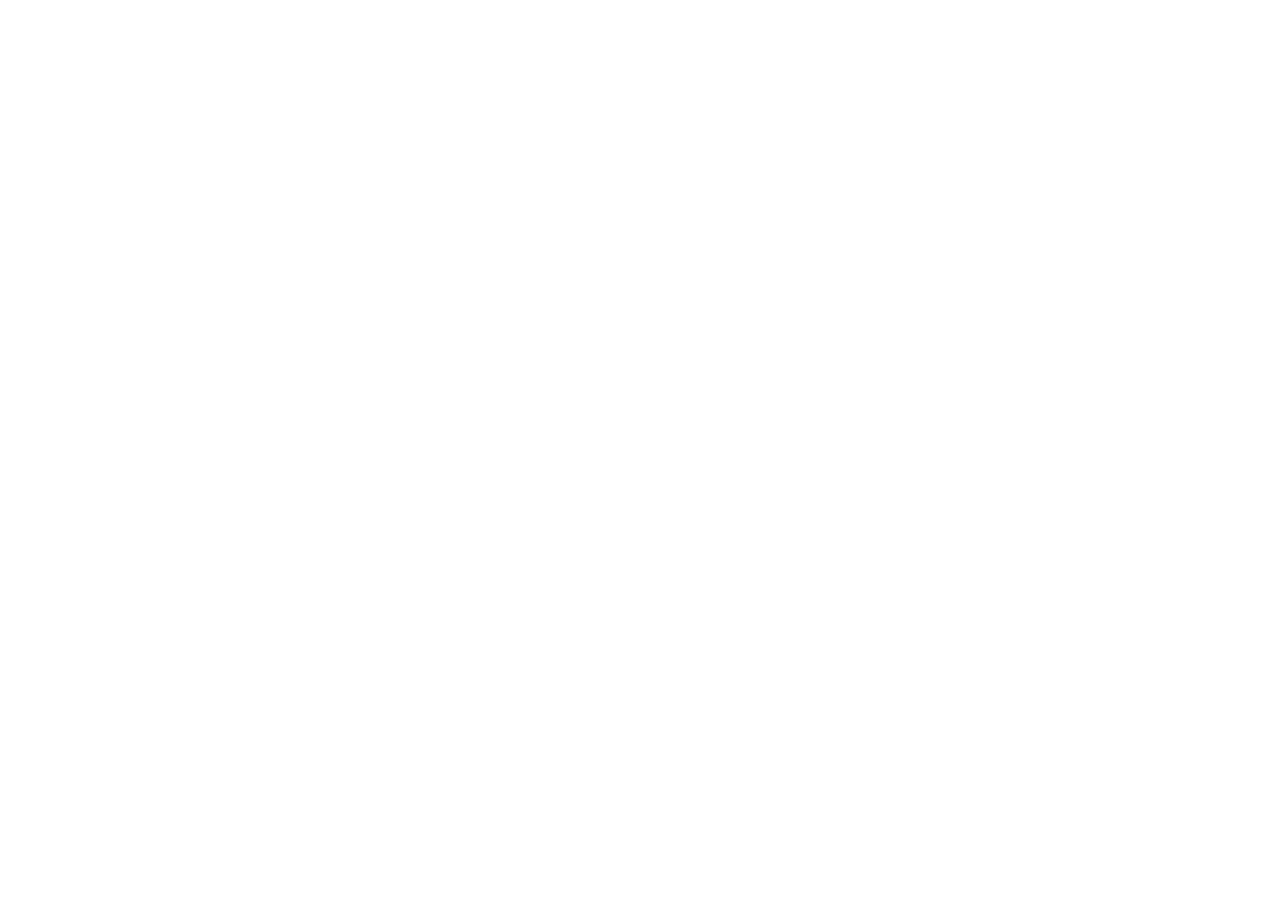
==== V2/Profolio/index.html @ 61897d06 "initialized git repostitory" ====
<!DOCTYPE html>
<html lang="en">
<head>
    <meta charset="UTF-8">
    <meta http-equiv="X-UA-Compatible" content="IE=edge">
    <meta name="viewport" content="width=device-width, initial-scale=1.0">
    <title>Document</title>
</head>
<body>
    
</body>
</html>
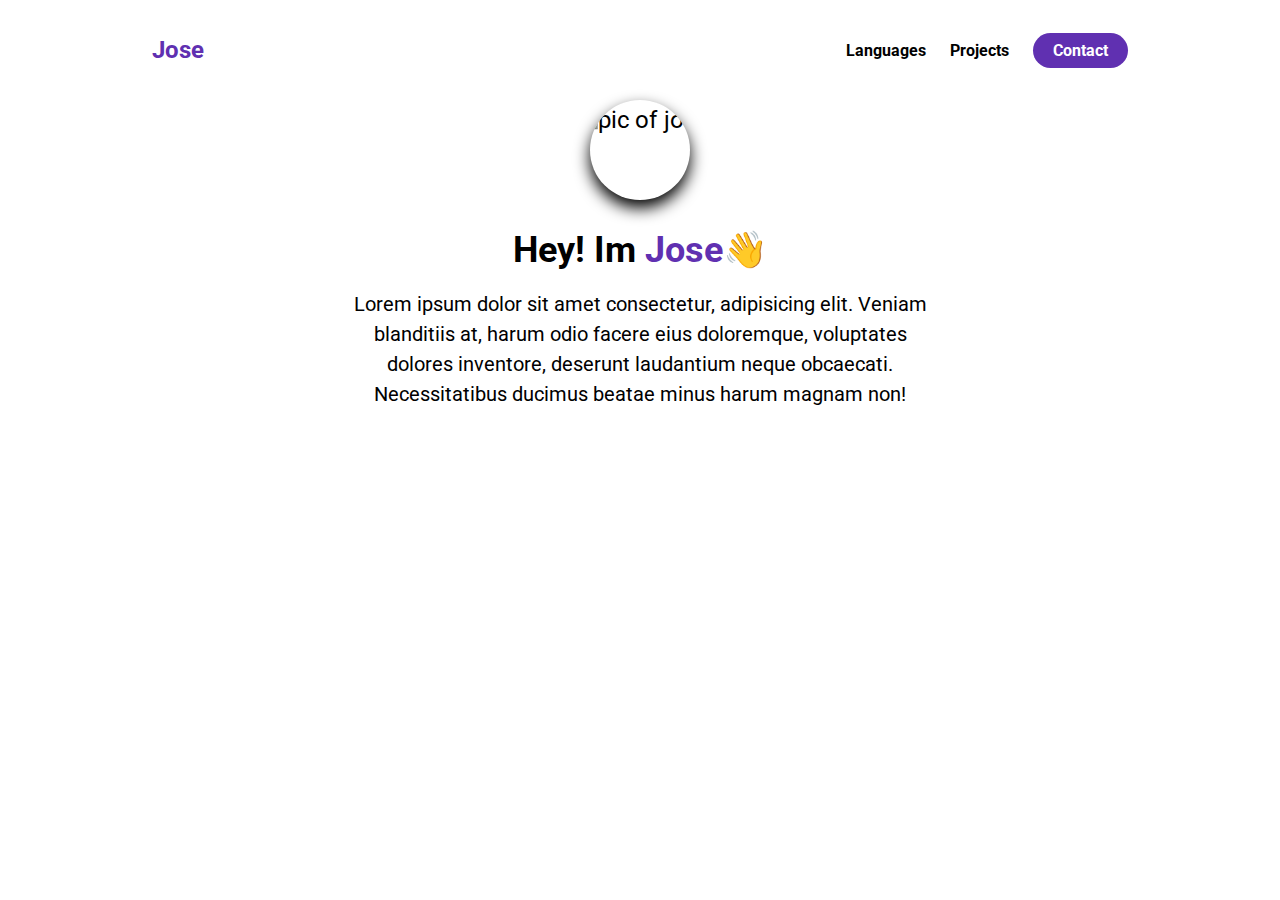
==== commit 70289497: "emphasise the name" ====
--- a/V2/Profolio/index.html
+++ b/V2/Profolio/index.html
@@ -1,12 +1,75 @@
 <!DOCTYPE html>
 <html lang="en">
-<head>
-    <meta charset="UTF-8">
-    <meta http-equiv="X-UA-Compatible" content="IE=edge">
-    <meta name="viewport" content="width=device-width, initial-scale=1.0">
+  <head>
+    <meta charset="UTF-8" />
+    <meta http-equiv="X-UA-Compatible" content="IE=edge" />
+    <meta name="viewport" content="width=device-width, initial-scale=1.0" />
     <title>Document</title>
-</head>
-<body>
-    
-</body>
-</html>+    <link rel="stylesheet" href="style.css" />
+    <script src="http://kit.fontawesome.com/c8e4d183c2.js" crossorigin="anonymous"></script>
+  </head>
+  <body>
+    <section id="about-me">
+      <nav>
+        <div class="personal__logo">Jose</div>
+        <ul class="nav__link--list">
+          <li>
+            <a
+              href=""
+              class="nav__link--anchor link__hover-effect link__hover-effect--blank"
+              >Languages</a
+            >
+          </li>
+          <li>
+            <a
+              href=""
+              class="nav__link--anchor link__hover-effect link__hover-effect--blank"
+              >Projects</a
+            >
+          </li>
+          <li>
+            <a href="" class="nav__link--anchor nav__link--anchor-primary"
+              >Contact</a
+            >
+          </li>
+        </ul>
+      </nav>
+      <div class="flex flex-1">
+        <div class="about-me__info row">
+          <div class="about-me__info--container">
+            <figure class="about-me__picture--mask">
+              <img
+                src=""
+                class="about-me__picture"
+                alt="pic of jose"
+              />
+            </figure>
+            <h1 class="about-me__info--title">
+              Hey! Im <span class="text-purple"> Jose</span>👋
+            </h1>
+            <p class="about-me__info--para">
+              Lorem ipsum dolor sit amet consectetur, adipisicing elit. Veniam
+              blanditiis at, harum odio facere eius doloremque, voluptates
+              dolores inventore, deserunt laudantium neque obcaecati.
+              Necessitatibus ducimus beatae minus harum magnam non!
+            </p>
+            <div class="about-me__links">
+            <a href="" class="about-me__link">
+              <i class="fab fa-github"></i>
+            </a>
+            <a href="" class="about-me__link">
+              <i class="fab fa-instagram"></i>
+            </a> 
+            <a href="" class="about-me__link">
+             <i class="fab fa-twitter"></i>
+            </a>
+            <a href="" class="about-me__link">
+              <i class="fab fa-youtube"></i>
+            </a>  
+            </div>
+          </div>
+        </div>
+      </div>
+    </section>
+  </body>
+</html>
--- a/V2/Profolio/style.css
+++ b/V2/Profolio/style.css
@@ -0,0 +1,154 @@
+@import url("https://fonts.googleapis.com/css2?family=Roboto:ital,wght@0,100;0,300;0,400;0,500;0,700;0,900;1,100;1,300;1,400;1,500;1,700;1,900&display=swap");
+
+* {
+  font-family: "Roboto", sans-serif;
+  padding: 0;
+  margin: 0;
+  box-sizing: border-box;
+}
+
+h1,
+h2,
+h3,
+h4,
+h5,
+h6,
+span {
+  color: black;
+  text-align: center;
+  line-height: 1.25;
+}
+
+h1{
+  font-size: 36px;
+}
+
+
+p {
+  line-height: 1.5;
+  font-size: 16px;
+}
+
+li {
+  list-style-type: none;
+}
+
+.flex {
+  display: flex;
+}
+
+.flex-1 {
+  flex: 1;
+}
+
+.row {
+  width: 100%;
+  max-width: 800px;
+  margin: 0 auto;
+}
+
+.text-purple{
+  color: #6030b1;
+}
+
+
+/*
+
+nav 
+
+*/
+
+nav {
+  height: 100px;
+  width: 100%;
+  max-width: 1000px;
+  margin: 0 auto;
+  display: flex;
+  justify-content: space-between;
+  align-items: center;
+}
+
+.nav__link--list {
+  display: flex;
+}
+
+.nav__link--anchor {
+  margin: 0 12px;
+  color: black;
+  text-decoration: none;
+  font-weight: 700;
+}
+
+.nav__link--anchor-primary {
+  background-color: #6030b1;
+  padding: 8px 20px;
+  border-radius: 50px;
+  color: white;
+  transition: all 300ms ease;
+}
+
+.nav__link--anchor-primary:hover {
+  background-color: #5d3eff;
+}
+
+.personal__logo {
+  font-size: 24px;
+  color: #6030b1;
+  margin: 0 12px;
+  font-weight: bold;
+}
+
+
+
+/*
+ABOUT ME
+*/
+
+#about-me {
+  min-height: 100vh;
+  display: flex;
+  flex-direction: column;
+}
+
+.about-me__info--container {
+  display: flex;
+  flex-direction: column;
+  align-items: center;
+  max-width: 600px;
+  margin: 0 auto;
+  text-align: center;
+}
+
+.about-me__picture--mask {
+  height: 100px;
+  width: 100px;
+  border-radius: 50%;
+  overflow: hidden;
+  box-shadow: 0 8px 16px rgba(0,0,0,1);
+  margin-bottom: 28px;
+}
+
+.about-me__picture {
+  width: 100%;
+  transform: scale(1.5);
+  padding-top: 8px;
+}
+
+.about-me__info--title{
+  margin-bottom: 16px;
+}
+
+
+.about-me__info--para{
+  font-size: 20px;
+  margin-bottom: 28px;
+}
+
+.about-me__link{
+  font-size: 20px;
+  text-decoration: none;
+  color: black;
+  padding: 0 16px;
+  margin: 0 auto;
+
+}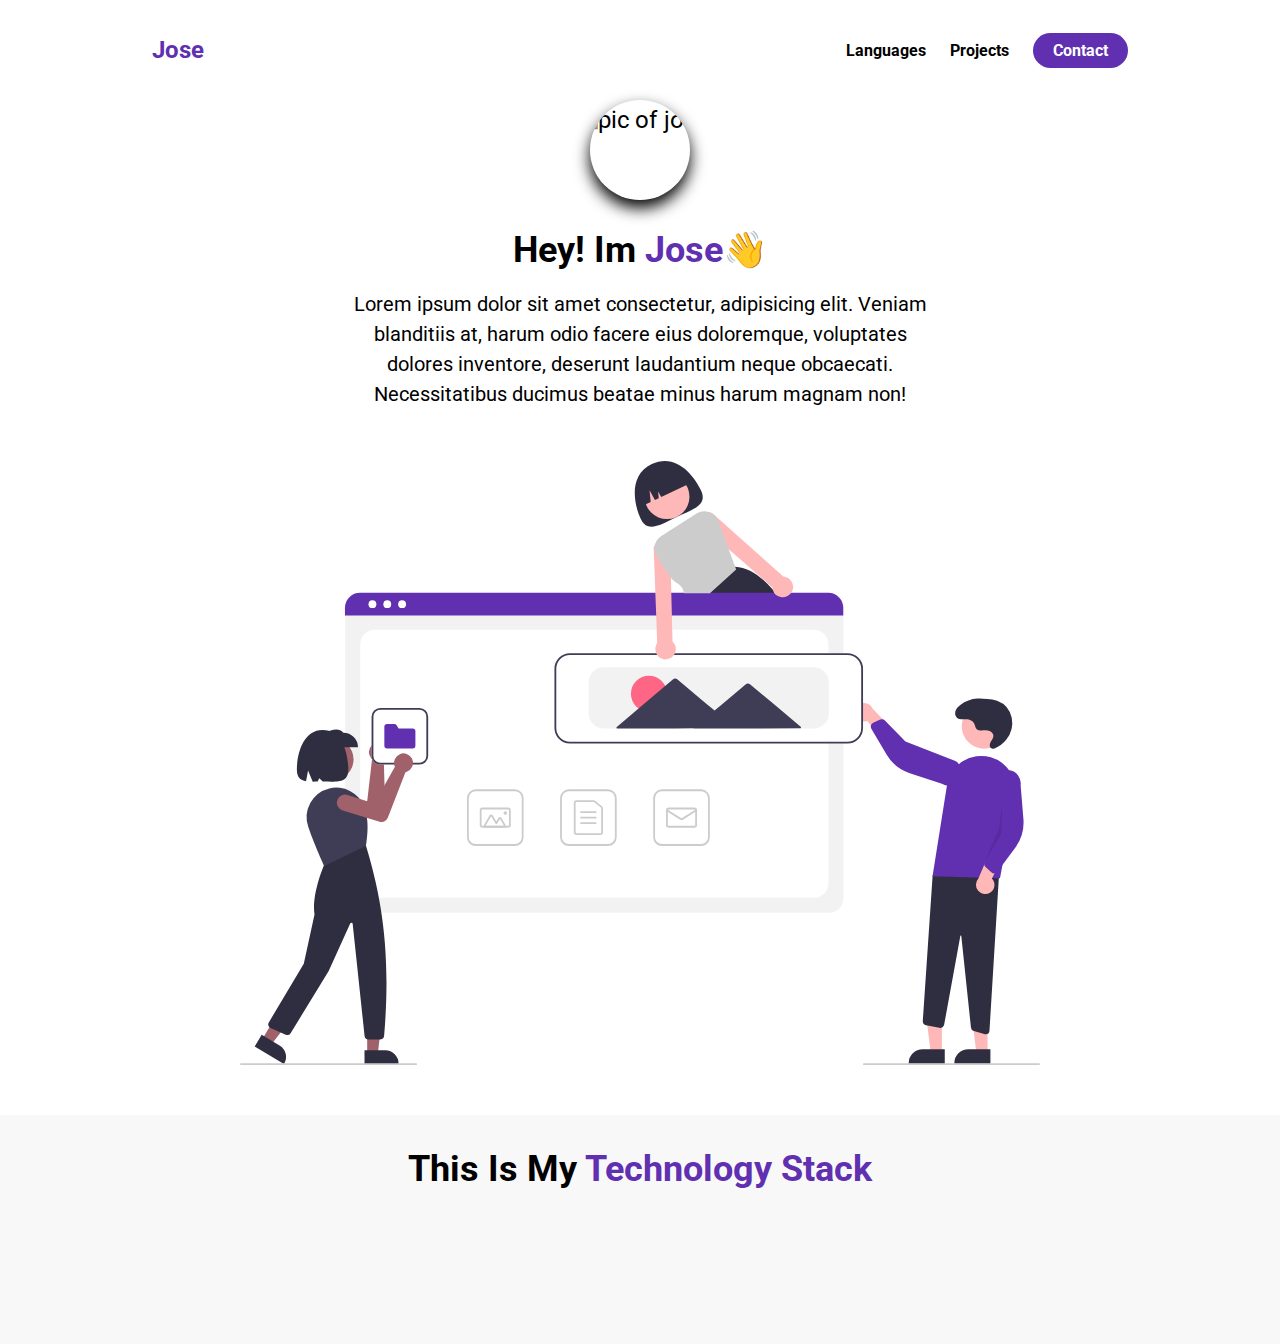
==== commit d2782d7e: "emphasise the name" ====
--- a/V2/Profolio/index.html
+++ b/V2/Profolio/index.html
@@ -6,7 +6,10 @@
     <meta name="viewport" content="width=device-width, initial-scale=1.0" />
     <title>Document</title>
     <link rel="stylesheet" href="style.css" />
-    <script src="http://kit.fontawesome.com/c8e4d183c2.js" crossorigin="anonymous"></script>
+    <script
+      src="http://kit.fontawesome.com/c8e4d183c2.js"
+      crossorigin="anonymous"
+    ></script>
   </head>
   <body>
     <section id="about-me">
@@ -38,11 +41,7 @@
         <div class="about-me__info row">
           <div class="about-me__info--container">
             <figure class="about-me__picture--mask">
-              <img
-                src=""
-                class="about-me__picture"
-                alt="pic of jose"
-              />
+              <img src="" class="about-me__picture" alt="pic of  jose" />
             </figure>
             <h1 class="about-me__info--title">
               Hey! Im <span class="text-purple"> Jose</span>👋
@@ -54,18 +53,108 @@
               Necessitatibus ducimus beatae minus harum magnam non!
             </p>
             <div class="about-me__links">
-            <a href="" class="about-me__link">
-              <i class="fab fa-github"></i>
-            </a>
-            <a href="" class="about-me__link">
-              <i class="fab fa-instagram"></i>
-            </a> 
-            <a href="" class="about-me__link">
-             <i class="fab fa-twitter"></i>
-            </a>
-            <a href="" class="about-me__link">
-              <i class="fab fa-youtube"></i>
-            </a>  
+              <a href="" class="about-me__link">
+                <i class="fab fa-github"></i>
+              </a>
+              <a href="" class="about-me__link">
+                <i class="fab fa-instagram"></i>
+              </a>
+              <a href="" class="about-me__link">
+                <i class="fab fa-twitter"></i>
+              </a>
+              <a href="" class="about-me__link">
+                <i class="fab fa-youtube"></i>
+              </a>
+            </div>
+          </div>
+          <figure class="about-me__img--container">
+            <img
+              src="./assets/undraw_websites.svg"
+              class="about-me__img"
+              alt=""
+            />
+          </figure>
+        </div>
+      </div>
+    </section>
+    <section id="languages">
+      <div class="container">
+        <div class="row">
+          <h1 class="section__title">
+            This Is My <span class="text-purple">Technology Stack</span>
+          </h1>
+          <div class="language__list">
+            <div class="language">
+              <figure class="language__img--wrapper">
+                <img
+                  src="https://upload.wikimedia.org/wikipedia/commons/thumb/6/61/HTML5_logo_and_wordmark.svg/2048px-HTML5_logo_and_wordmark.svg.png"
+                  alt=""
+                  class="language__img"
+                />
+              </figure>
+            </div>
+            <div class="language">
+              <figure class="language__img--wrapper">
+                <img
+                  src="https://upload.wikimedia.org/wikipedia/commons/thumb/6/61/HTML5_logo_and_wordmark.svg/2048px-HTML5_logo_and_wordmark.svg.png"
+                  alt=""
+                  class="language__img"
+                />
+              </figure>
+            </div>
+            <div class="language">
+              <figure class="language__img--wrapper">
+                <img
+                  src="https://upload.wikimedia.org/wikipedia/commons/thumb/6/61/HTML5_logo_and_wordmark.svg/2048px-HTML5_logo_and_wordmark.svg.png"
+                  alt=""
+                  class="language__img"
+                />
+              </figure>
+            </div>
+            <div class="language">
+              <figure class="language__img--wrapper">
+                <img
+                  src="https://upload.wikimedia.org/wikipedia/commons/thumb/6/61/HTML5_logo_and_wordmark.svg/2048px-HTML5_logo_and_wordmark.svg.png"
+                  alt=""
+                  class="language__img"
+                />
+              </figure>
+            </div>
+            <div class="language">
+              <figure class="language__img--wrapper">
+                <img
+                  src="https://upload.wikimedia.org/wikipedia/commons/thumb/6/61/HTML5_logo_and_wordmark.svg/2048px-HTML5_logo_and_wordmark.svg.png"
+                  alt=""
+                  class="language__img"
+                />
+              </figure>
+            </div>
+            <div class="language">
+              <figure class="language__img--wrapper">
+                <img
+                  src="https://upload.wikimedia.org/wikipedia/commons/thumb/6/61/HTML5_logo_and_wordmark.svg/2048px-HTML5_logo_and_wordmark.svg.png"
+                  alt=""
+                  class="language__img"
+                />
+              </figure>
+            </div>
+            <div class="language">
+              <figure class="language__img--wrapper">
+                <img
+                  src="https://upload.wikimedia.org/wikipedia/commons/thumb/6/61/HTML5_logo_and_wordmark.svg/2048px-HTML5_logo_and_wordmark.svg.png"
+                  alt=""
+                  class="language__img"
+                />
+              </figure>
+            </div>
+            <div class="language">
+              <figure class="language__img--wrapper">
+                <img
+                  src="https://upload.wikimedia.org/wikipedia/commons/thumb/6/61/HTML5_logo_and_wordmark.svg/2048px-HTML5_logo_and_wordmark.svg.png"
+                  alt=""
+                  class="language__img"
+                />
+              </figure>
             </div>
           </div>
         </div>
--- a/V2/Profolio/style.css
+++ b/V2/Profolio/style.css
@@ -19,10 +19,9 @@
   line-height: 1.25;
 }
 
-h1{
+h1 {
   font-size: 36px;
 }
-
 
 p {
   line-height: 1.5;
@@ -47,11 +46,19 @@
   margin: 0 auto;
 }
 
-.text-purple{
+.text-purple {
   color: #6030b1;
 }
 
-
+section:nth-child(even) {
+  background-color: #f8f8f8;
+  margin-top: 50px;
+  padding: 32px;
+}
+
+.section__title{
+  margin-bottom: 20px;
+}
 /*
 
 nav 
@@ -98,14 +105,17 @@
   font-weight: bold;
 }
 
-
-
 /*
 ABOUT ME
 */
 
 #about-me {
   min-height: 100vh;
+  display: flex;
+  flex-direction: column;
+}
+
+.about-me__info {
   display: flex;
   flex-direction: column;
 }
@@ -124,7 +134,7 @@
   width: 100px;
   border-radius: 50%;
   overflow: hidden;
-  box-shadow: 0 8px 16px rgba(0,0,0,1);
+  box-shadow: 0 8px 16px rgba(0, 0, 0, 1);
   margin-bottom: 28px;
 }
 
@@ -134,21 +144,65 @@
   padding-top: 8px;
 }
 
-.about-me__info--title{
+.about-me__info--title {
   margin-bottom: 16px;
 }
 
-
-.about-me__info--para{
+.about-me__info--para {
   font-size: 20px;
   margin-bottom: 28px;
 }
 
-.about-me__link{
+.about-me__link {
   font-size: 20px;
   text-decoration: none;
   color: black;
   padding: 0 16px;
-  margin: 0 auto;
-
-}+}
+
+.about-me__img--container {
+  flex: 1;
+  display: flex;
+  align-items: center;
+}
+
+.about-me__img {
+  width: 100%;
+}
+/*
+
+tech
+
+*/
+
+.language__img{
+  width: 100%;
+  max-width: 100px;
+  transition: all 300ms;
+}
+
+
+.language__img:hover{
+filter: brightness(80%);
+opacity: 0.86;
+transform: scale(0.9);
+}
+
+
+.language{
+  width: 25%;
+}
+
+.language__img--wrapper{
+  display: flex;
+  justify-content: center;
+  align-items: center;
+  padding: 25px 16px;
+}
+
+.language__list{
+  display: flex;
+  width: 100%;
+  flex-wrap: wrap;
+}
+
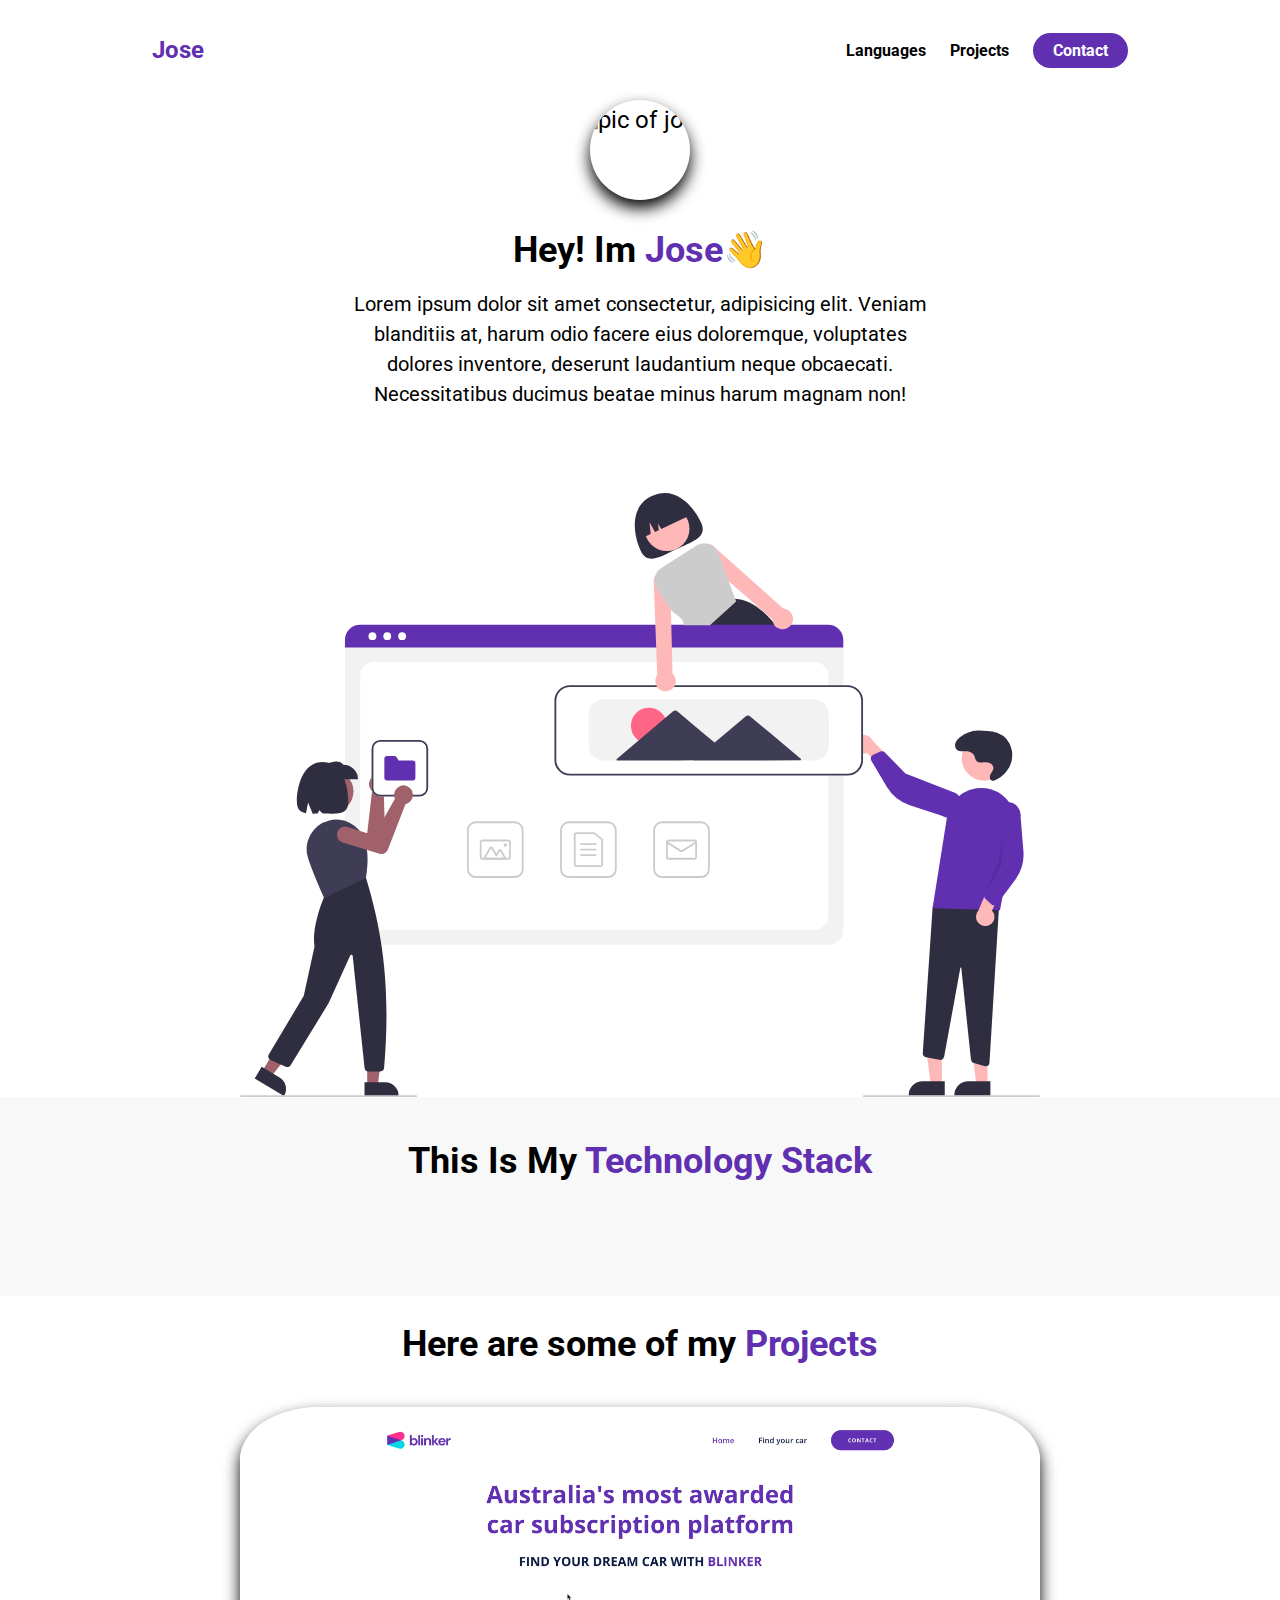
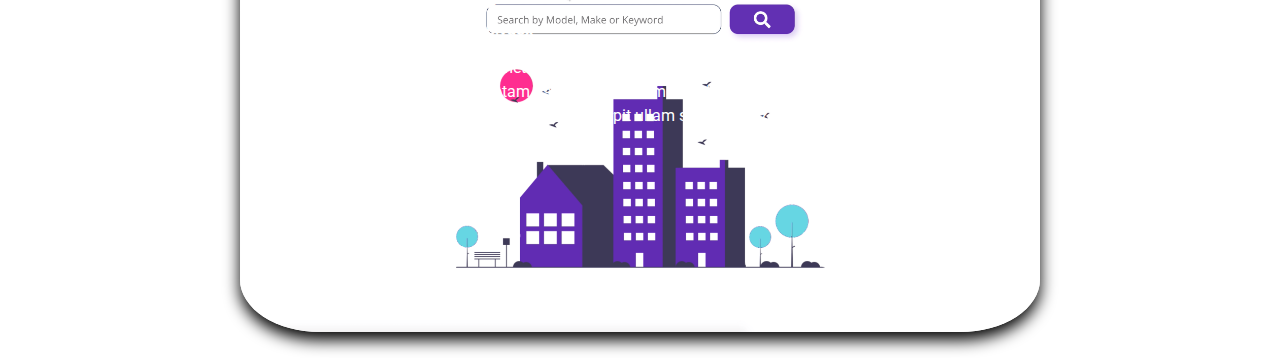
==== commit 4c8d2de3: "emphasise the name" ====
--- a/V2/Profolio/index.html
+++ b/V2/Profolio/index.html
@@ -87,78 +87,85 @@
             <div class="language">
               <figure class="language__img--wrapper">
                 <img
-                  src="https://upload.wikimedia.org/wikipedia/commons/thumb/6/61/HTML5_logo_and_wordmark.svg/2048px-HTML5_logo_and_wordmark.svg.png"
+                  src="https://logoeps.com/wp-content/uploads/2014/01/23735-html-5-logo-icon-vector-icon-vector-eps.png"
                   alt=""
                   class="language__img"
                 />
               </figure>
+              <span class="language__name">HTML</span>
             </div>
             <div class="language">
               <figure class="language__img--wrapper">
                 <img
-                  src="https://upload.wikimedia.org/wikipedia/commons/thumb/6/61/HTML5_logo_and_wordmark.svg/2048px-HTML5_logo_and_wordmark.svg.png"
+                  src="https://upload.wikimedia.org/wikipedia/commons/6/6a/JavaScript-logo.png"
                   alt=""
                   class="language__img"
                 />
               </figure>
+              <span class="language__name">Javascript</span>
             </div>
             <div class="language">
               <figure class="language__img--wrapper">
                 <img
-                  src="https://upload.wikimedia.org/wikipedia/commons/thumb/6/61/HTML5_logo_and_wordmark.svg/2048px-HTML5_logo_and_wordmark.svg.png"
+                  src="https://upload.wikimedia.org/wikipedia/commons/thumb/6/62/CSS3_logo.svg/800px-CSS3_logo.svg.png"
                   alt=""
                   class="language__img"
                 />
               </figure>
+              <span class="language__name">CSS</span>
             </div>
             <div class="language">
               <figure class="language__img--wrapper">
                 <img
-                  src="https://upload.wikimedia.org/wikipedia/commons/thumb/6/61/HTML5_logo_and_wordmark.svg/2048px-HTML5_logo_and_wordmark.svg.png"
+                  src="https://upload.wikimedia.org/wikipedia/commons/thumb/a/a7/React-icon.svg/2300px-React-icon.svg.png"
                   alt=""
                   class="language__img"
                 />
               </figure>
-            </div>
-            <div class="language">
-              <figure class="language__img--wrapper">
-                <img
-                  src="https://upload.wikimedia.org/wikipedia/commons/thumb/6/61/HTML5_logo_and_wordmark.svg/2048px-HTML5_logo_and_wordmark.svg.png"
-                  alt=""
-                  class="language__img"
-                />
-              </figure>
-            </div>
-            <div class="language">
-              <figure class="language__img--wrapper">
-                <img
-                  src="https://upload.wikimedia.org/wikipedia/commons/thumb/6/61/HTML5_logo_and_wordmark.svg/2048px-HTML5_logo_and_wordmark.svg.png"
-                  alt=""
-                  class="language__img"
-                />
-              </figure>
-            </div>
-            <div class="language">
-              <figure class="language__img--wrapper">
-                <img
-                  src="https://upload.wikimedia.org/wikipedia/commons/thumb/6/61/HTML5_logo_and_wordmark.svg/2048px-HTML5_logo_and_wordmark.svg.png"
-                  alt=""
-                  class="language__img"
-                />
-              </figure>
-            </div>
-            <div class="language">
-              <figure class="language__img--wrapper">
-                <img
-                  src="https://upload.wikimedia.org/wikipedia/commons/thumb/6/61/HTML5_logo_and_wordmark.svg/2048px-HTML5_logo_and_wordmark.svg.png"
-                  alt=""
-                  class="language__img"
-                />
-              </figure>
+              <span class="language__name">React</span>
             </div>
           </div>
         </div>
       </div>
     </section>
+    <section id="Projects">
+      <div class="container">
+        <div class="row">
+          <h1 class="section__title">
+            Here are some of my <span class="text-purple"> Projects</span>
+          </h1>
+          <ul class="project__list">
+            <li class="project">
+              <div class="project__wrapper">
+                <img src="./assets/loopit.png" class="project__img" alt="" />
+                <div class="project__description">
+                  <h3 class="project__description--title">Car sales</h3>
+                  <h4 class="project__description--sub-title">
+                    html.css,javascript,vue,vuex
+                  </h4>
+                  <p class="project__description--para">
+                    Lorem ipsum dolor, sit amet consectetur adipisicing elit.
+                    Ad, obcaecati enim repellendus molestiae totam assumenda
+                    autem id! Adipisci iure ratione sint quaerat, error est
+                    obcaecati, omnis suscipit ullam saepe quos?
+                  </p>
+                  <div class="project__description--links">
+                    <a
+                      href="www.github.com/ItzReptile"
+                      target="www.github.com/ItzReptile"
+                      class="project__description--link">
+                      <i class="fab fa-github"></i>
+                    </a>
+                    <a href="www.youtube.com" class="project__description--link">
+                      <i class="fa fa-link"></i>
+                    </a>
+                  </div>
+                </div>
+              </div>
+            </li>
+          </ul>
+        </div>
+      </div>
+    </section>
   </body>
 </html>
--- a/V2/Profolio/style.css
+++ b/V2/Profolio/style.css
@@ -5,6 +5,10 @@
   padding: 0;
   margin: 0;
   box-sizing: border-box;
+}
+
+.container {
+  padding: 26px;
 }
 
 h1,
@@ -52,11 +56,10 @@
 
 section:nth-child(even) {
   background-color: #f8f8f8;
-  margin-top: 50px;
-  padding: 32px;
-}
-
-.section__title{
+  padding: 16px;
+}
+
+.section__title {
   margin-bottom: 20px;
 }
 /*
@@ -164,6 +167,7 @@
   flex: 1;
   display: flex;
   align-items: center;
+  margin-top: 32px;
 }
 
 .about-me__img {
@@ -175,34 +179,123 @@
 
 */
 
-.language__img{
+.language__img {
   width: 100%;
   max-width: 100px;
   transition: all 300ms;
 }
 
-
-.language__img:hover{
-filter: brightness(80%);
-opacity: 0.86;
-transform: scale(0.9);
-}
-
-
-.language{
+.language:hover .language__img {
+  filter: brightness(80%);
+  opacity: 0.86;
+  transform: scale(0.9);
+}
+
+.language {
   width: 25%;
-}
-
-.language__img--wrapper{
+  display: flex;
+  justify-content: center;
+  position: relative;
+}
+
+.language__img--wrapper {
   display: flex;
   justify-content: center;
   align-items: center;
   padding: 25px 16px;
 }
 
-.language__list{
+.language__list {
   display: flex;
   width: 100%;
   flex-wrap: wrap;
 }
 
+.language__name {
+  position: absolute;
+  bottom: 0;
+  transform: scale(0);
+  transition: all 300ms;
+  font-size: 20px;
+  opacity: 0;
+}
+.language:hover .language__name {
+  transform: scale(1);
+  opacity: 1;
+}
+
+/*
+
+projects
+
+*/
+
+.project__img {
+  width: 100%;
+  transition: 400ms ease;
+}
+
+.project__wrapper {
+  box-shadow: 0 8px 16px rgba(0, 0, 0, 1);
+  overflow: hidden;
+  border-radius: 10%;
+  display: flex;
+  position: relative;
+}
+.project__wrapper:before {
+  content: "";
+  position: absolute;
+  top: 0;
+  left: 0;
+  width: 100%;
+  height: 100%;
+  background-color: black;
+  opacity: 0;
+  transition: opacity 400ms ease;
+  z-index: 2;
+}
+
+.project:hover .project__wrapper:before {
+  opacity: 0.7;
+}
+
+.project:hover .project__img {
+  transform: scale(1.1);
+  filter: blur(5px);
+}
+
+.project__list {
+  padding-top: 20px;
+}
+
+.project__description {
+  position: absolute;
+  top: 50%;
+  left: 90px;
+  transform: translateY(-50%);
+  max-width: 550px;
+  z-index: 3;
+}
+
+.project__description--title , 
+.project__description--sub-title,
+.project__description--para ,
+.project__description--link{
+  text-align: left;
+  color: #fff;
+}
+
+.project__description--title{
+  font-size: 40px;
+}
+
+.project__description--para
+{
+margin: 16px 0;
+}
+
+.project__description--link{
+  font-size: 20px;
+  margin-right: 16px;
+  text-decoration: none;
+}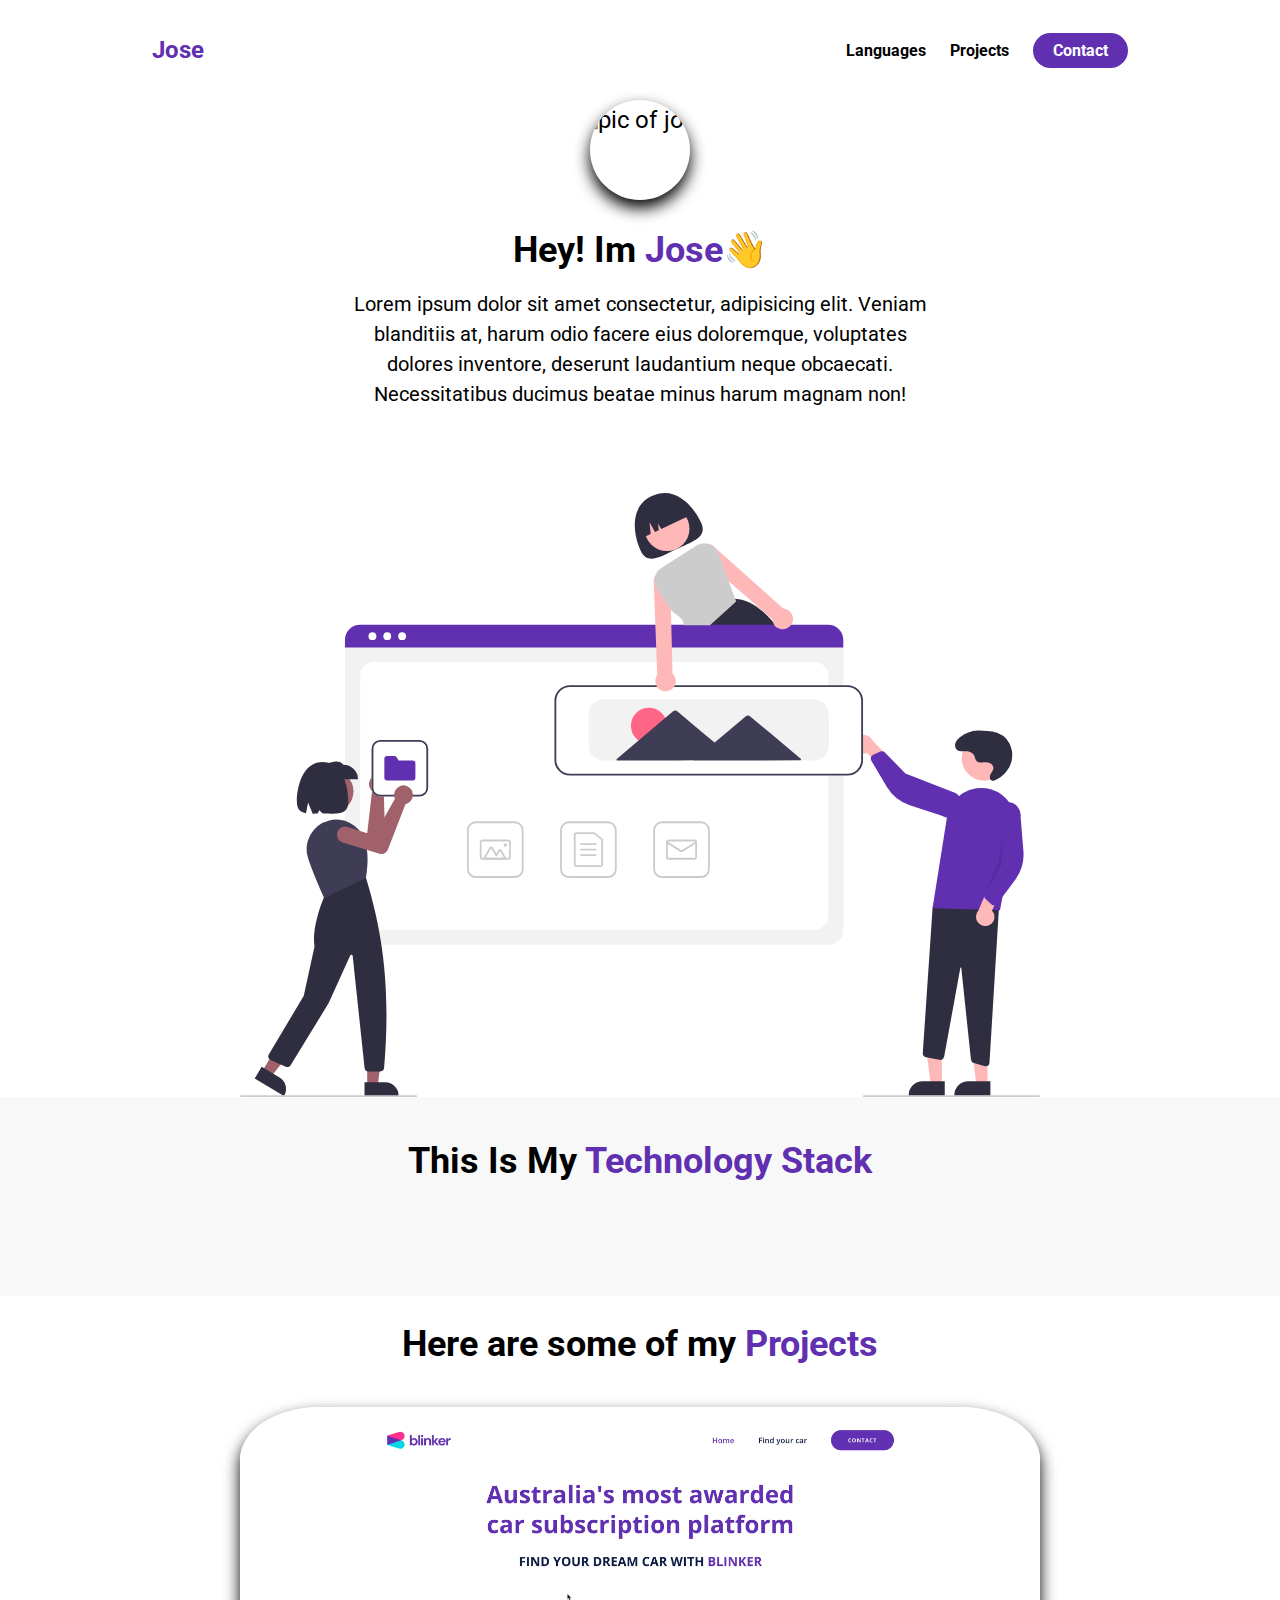
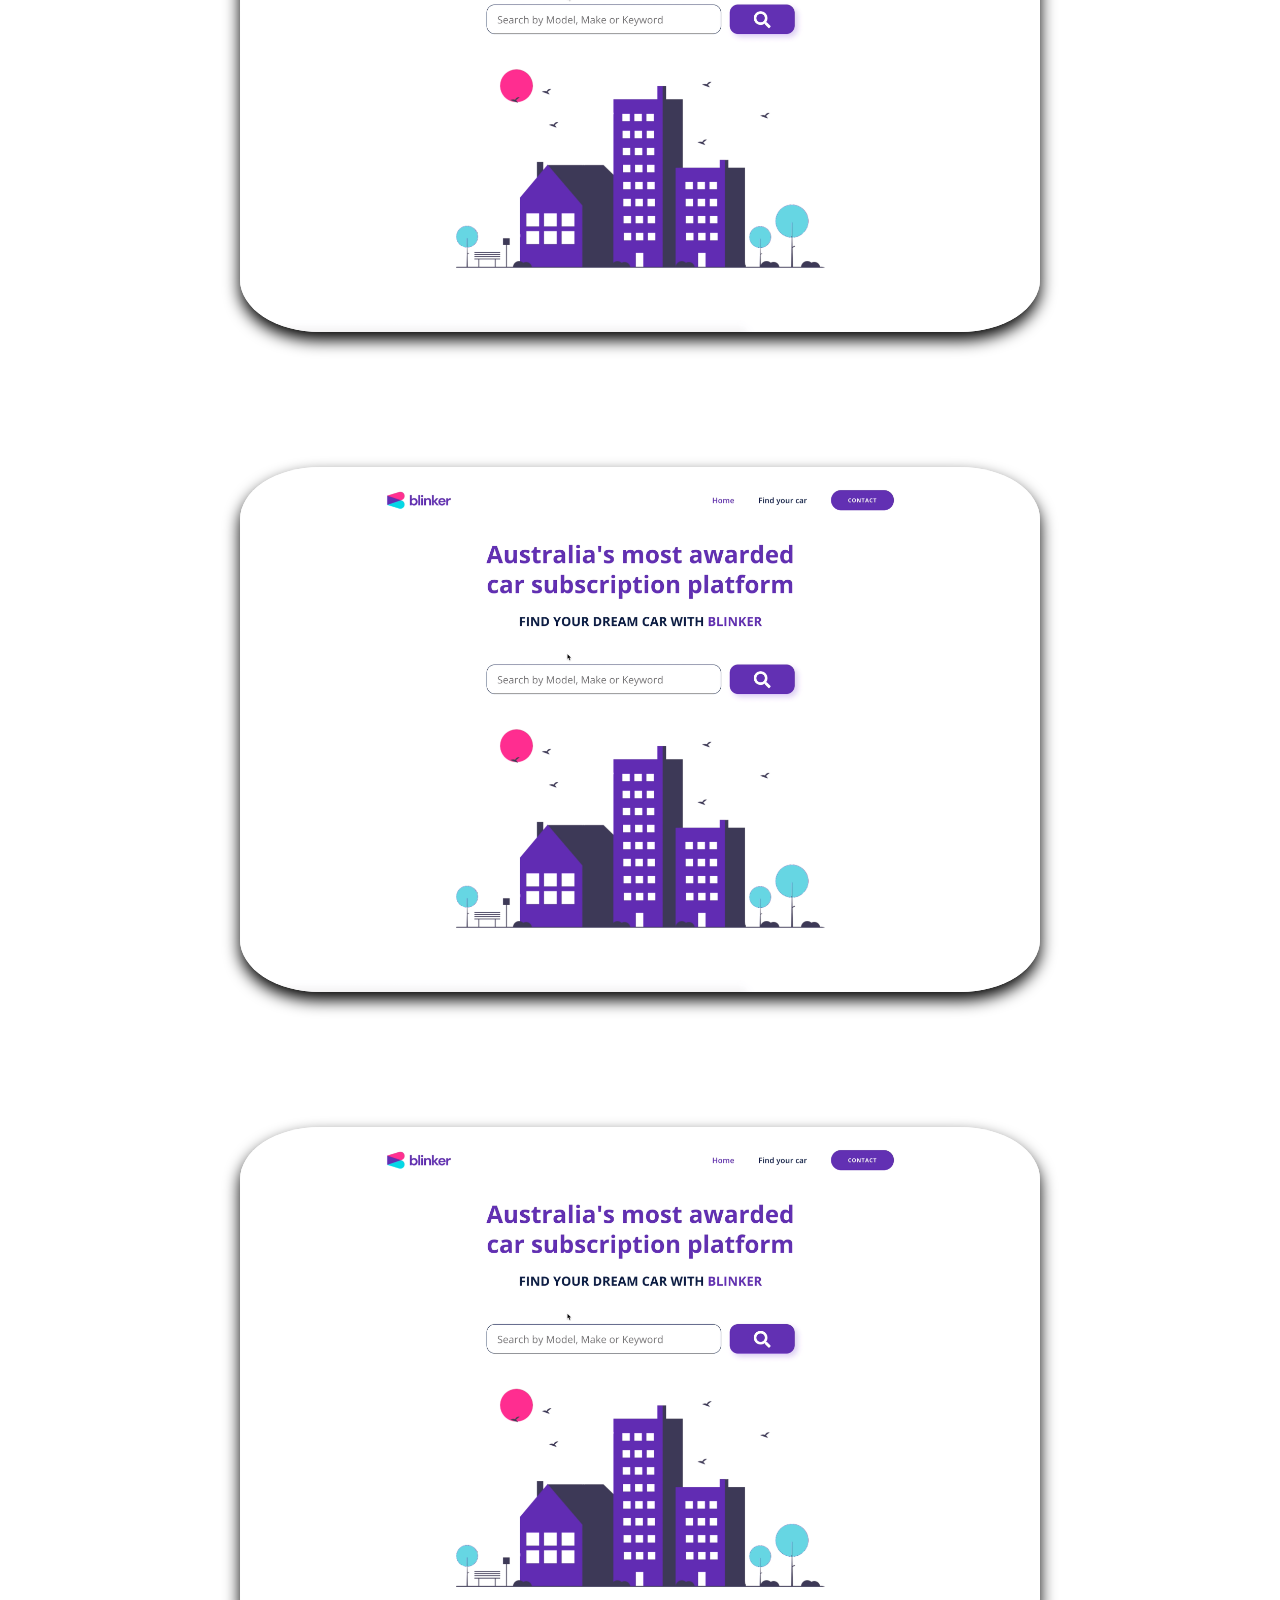
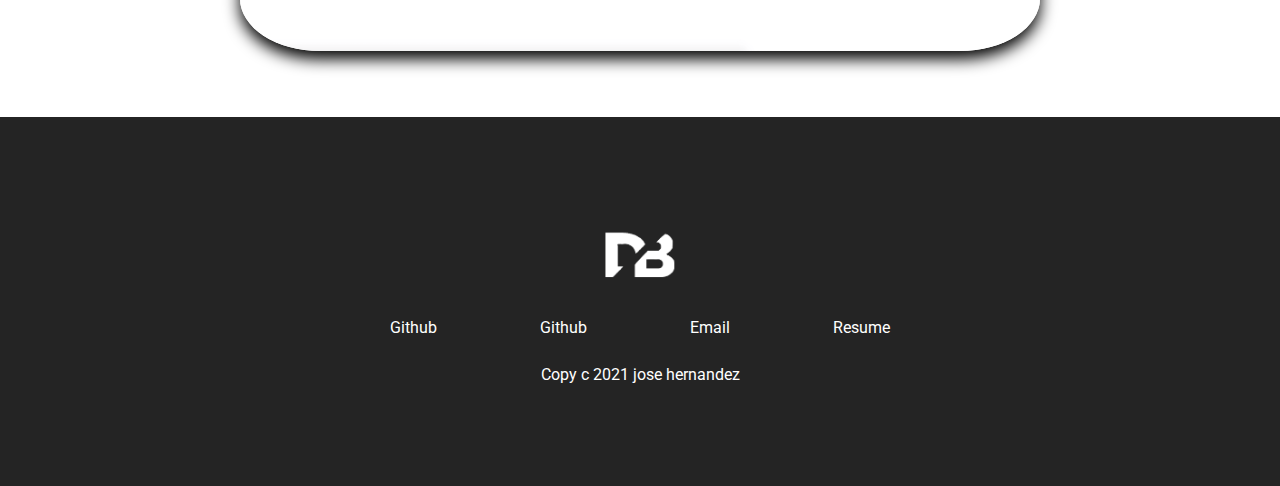
==== commit 59b91f42: "emphasise the name" ====
--- a/V2/Profolio/index.html
+++ b/V2/Profolio/index.html
@@ -151,12 +151,83 @@
                   </p>
                   <div class="project__description--links">
                     <a
-                      href="www.github.com/ItzReptile"
-                      target="www.github.com/ItzReptile"
-                      class="project__description--link">
+                      href="https://www.github.com/ItzReptile"
+                      target="https://www.github.com/ItzReptile"
+                      class="project__description--link"
+                    >
                       <i class="fab fa-github"></i>
                     </a>
-                    <a href="www.youtube.com" class="project__description--link">
+                    <a
+                      href="https://www.youtube.com"
+                      target="https://www.youtube.com"
+                      class="project__description--link"
+                    >
+                      <i class="fa fa-link"></i>
+                    </a>
+                  </div>
+                </div>
+              </div>
+            </li>
+            <li class="project">
+              <div class="project__wrapper">
+                <img src="./assets/loopit.png" class="project__img" alt="" />
+                <div class="project__description">
+                  <h3 class="project__description--title">Car sales</h3>
+                  <h4 class="project__description--sub-title">
+                    html.css,javascript,vue,vuex
+                  </h4>
+                  <p class="project__description--para">
+                    Lorem ipsum dolor, sit amet consectetur adipisicing elit.
+                    Ad, obcaecati enim repellendus molestiae totam assumenda
+                    autem id! Adipisci iure ratione sint quaerat, error est
+                    obcaecati, omnis suscipit ullam saepe quos?
+                  </p>
+                  <div class="project__description--links">
+                    <a
+                      href="https://www.github.com/ItzReptile"
+                      target="https://www.github.com/ItzReptile"
+                      class="project__description--link"
+                    >
+                      <i class="fab fa-github"></i>
+                    </a>
+                    <a
+                      href="https://www.youtube.com"
+                      target="https://www.youtube.com"
+                      class="project__description--link"
+                    >
+                      <i class="fa fa-link"></i>
+                    </a>
+                  </div>
+                </div>
+              </div>
+            </li>
+            <li class="project">
+              <div class="project__wrapper">
+                <img src="./assets/loopit.png" class="project__img" alt="" />
+                <div class="project__description">
+                  <h3 class="project__description--title">Car sales</h3>
+                  <h4 class="project__description--sub-title">
+                    html.css,javascript,vue,vuex
+                  </h4>
+                  <p class="project__description--para">
+                    Lorem ipsum dolor, sit amet consectetur adipisicing elit.
+                    Ad, obcaecati enim repellendus molestiae totam assumenda
+                    autem id! Adipisci iure ratione sint quaerat, error est
+                    obcaecati, omnis suscipit ullam saepe quos?
+                  </p>
+                  <div class="project__description--links">
+                    <a
+                      href="https://www.github.com/ItzReptile"
+                      target="https://www.github.com/ItzReptile"
+                      class="project__description--link"
+                    >
+                      <i class="fab fa-github"></i>
+                    </a>
+                    <a
+                      href="https://www.youtube.com"
+                      target="https://www.youtube.com"
+                      class="project__description--link"
+                    >
                       <i class="fa fa-link"></i>
                     </a>
                   </div>
@@ -167,5 +238,36 @@
         </div>
       </div>
     </section>
+    <footer>
+      <div class="row footer-row">
+      <a href="#" class="footer__anchor">
+        <figure class="footer__logo">
+          <img src="./assets/logo.svg" class="footer-image" alt="" />
+        </figure>
+        <span class="footer__logo--popper">
+        Top
+        <i class="fas fa-arrow-up"></i>
+        </span>
+      </a>
+      <div class="footer__social--list">
+        <a href="https://www.google.com" target="_blank"
+          class="footer__social--link 
+          link__hover-effect 
+          link__hover-effect--white">Github</a>
+        <a href="https://www.google.com" target="_blank"
+       class="footer__social--link 
+       link__hover-effect 
+       link__hover-effect--white">Github</a>
+      <a href="mailto:hernandezjos1121@gmail.com" target="_blank"
+      class="footer__social--link 
+      link__hover-effect 
+      link__hover-effect--white" >Email</a>
+      <a href="./assets/Example Resume.pdf" target="_blank"
+      class="footer__social--link 
+      link__hover-effect 
+      link__hover-effect--white">Resume</a>
+     </div>
+      <div class="footer__copyright">Copy c 2021 jose hernandez</div>
+    </footer>
   </body>
 </html>
--- a/V2/Profolio/style.css
+++ b/V2/Profolio/style.css
@@ -5,6 +5,10 @@
   padding: 0;
   margin: 0;
   box-sizing: border-box;
+}
+
+html{
+  scroll-behavior: smooth;
 }
 
 .container {
@@ -62,6 +66,36 @@
 .section__title {
   margin-bottom: 20px;
 }
+
+.link__hover-effect:after{
+  content:"";
+  position: absolute;
+  height: 3px;
+  width: 0;
+  bottom: -3px;
+  right: 0;
+  transition: all 300ms ease;
+}
+
+.link__hover-effect--white:after{
+  background-color: #fff;
+}
+
+.link__hover-effect--blank:after{
+  background-color: black;
+}
+
+
+.link__hover-effect:hover:after{
+  width: 100%;
+  left: 0;
+}
+
+a {
+  text-decoration: none;
+  position: relative;
+}
+
 /*
 
 nav 
@@ -230,6 +264,14 @@
 
 */
 
+.project {
+  margin-bottom: 135px;
+}
+
+.project:last-child {
+  margin-bottom: 40px;
+}
+
 .project__img {
   width: 100%;
   transition: 400ms ease;
@@ -264,6 +306,11 @@
   filter: blur(5px);
 }
 
+.project:hover .project__description {
+  opacity: 1;
+  transform: translateY(-50%);
+}
+
 .project__list {
   padding-top: 20px;
 }
@@ -272,30 +319,80 @@
   position: absolute;
   top: 50%;
   left: 90px;
-  transform: translateY(-50%);
+  transform: translateY(100%);
   max-width: 550px;
   z-index: 3;
-}
-
-.project__description--title , 
+  opacity: 0;
+  transition: transform 450ms, opacity 500ms;
+}
+
+.project__description--title,
 .project__description--sub-title,
-.project__description--para ,
-.project__description--link{
+.project__description--para,
+.project__description--link {
   text-align: left;
   color: #fff;
 }
 
-.project__description--title{
+.project__description--title {
   font-size: 40px;
 }
 
-.project__description--para
-{
-margin: 16px 0;
-}
-
-.project__description--link{
+.project__description--para {
+  margin: 16px 0;
+}
+
+.project__description--link {
   font-size: 20px;
   margin-right: 16px;
   text-decoration: none;
-}+}
+
+footer {
+  background-color: #242424;
+}
+
+.footer__social--list {
+  width: 100%;
+  max-width: 500px;
+  margin-bottom: 28px;
+  display: flex;
+  justify-content: space-between;
+}
+
+.footer-row {
+  padding: 8% 0;
+  display: flex;
+  flex-direction: column;
+  align-items: center;
+  justify-content: space-around;
+}
+
+.footer-image {
+  width: 70px;
+  height: 70px;
+}
+
+.footer__social--link,
+.footer__copyright,
+.footer__logo--popper {
+  color: #fff;
+}
+
+.footer__logo--popper {
+  position: absolute;
+  right: 0;
+  top: 30px;
+  font-weight: 700;
+  opacity: 0;
+  transition: all 300ms ease;
+}
+.footer__anchor {
+  position: relative;
+  margin-bottom: 24px;
+}
+
+.footer__anchor:hover .footer__logo--popper {
+  transform: translate(60px);
+  opacity: 1;
+}
